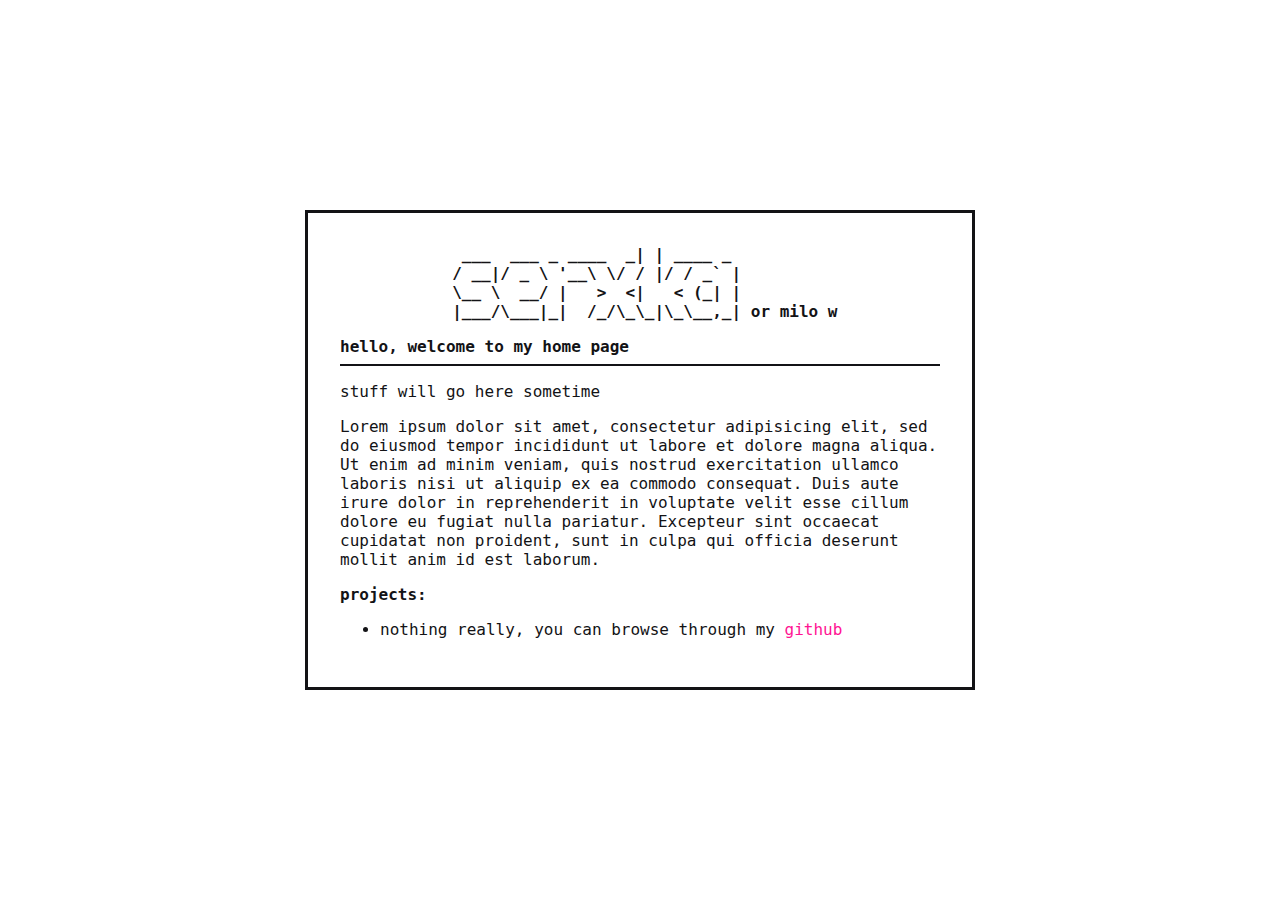
==== index.html @ e48698ba "Initial commit" ====
<!DOCTYPE html>
<html>
<head>
	<title>serxka</title>
	<meta charset="utf-8">
	<link rel="stylesheet" type="text/css" href="res/style.css">
</head>
<body>
	<div id="card">
		<pre style="text-align: center; font-weight: bold; margin: 0; margin-bottom: 16px">
  ___  ___ _ ____  _| | ____ _           
 / __|/ _ \ '__\ \/ / |/ / _` |          
 \__ \  __/ |   >  <|   < (_| |          
 |___/\___|_|  /_/\_\_|\_\__,_| or milo w</pre>
		<h1>hello, welcome to my home page</h1>
		<hr>
		<p>stuff will go here sometime</p>
		<p>Lorem ipsum dolor sit amet, consectetur adipisicing elit, sed do eiusmod
		tempor incididunt ut labore et dolore magna aliqua. Ut enim ad minim veniam,
		quis nostrud exercitation ullamco laboris nisi ut aliquip ex ea commodo
		consequat. Duis aute irure dolor in reprehenderit in voluptate velit esse
		cillum dolore eu fugiat nulla pariatur. Excepteur sint occaecat cupidatat non
		proident, sunt in culpa qui officia deserunt mollit anim id est laborum.</p>
		<h3>projects:</h3>
		<ul>
			<li>nothing really, you can browse through my <a href="https://github.com/serxka">github</a></li>
		</ul>
	</div>
</body>
</html>
---- res/style.css ----
:root {
	--fg-col: #131316;
	--bg-col: #FFF;
	--pri-col: #4D9093;
	--sec-col: #DF2935;
	--text-col: var(--fg-col);
	--link-col: var(--fg-col);
	--border: solid 0.16em var(--fg-col)
}

* {
	font-family: 'Space Mono', monospace;
	font-variant-ligatures: none
}

h1, h2, h3, h4, h5, h6 {
	font-weight: bold;
	font-size: 1em;
	margin: 0
}

hr {
	background: var(--fg-col);
	border: none;
	height: 2.3px;
}

a {
	text-decoration: none
}

a:link {
	color: #ff1493
}

a:visited {
	color: #7F397A
}

a:hover {
	color: #79B5B9
}

a:active {
	color: #8f004c
}

.anchor:link {
	color: var(--text-col)
}

.anchor:visited {
	color: var(--text-col)
}

.anchor:hover {
	color: var(--text-col)
}

.anchor:active {
	color: var(--text-col)
}

body {
	background-color: var(--bg-col);
	color: var(--fg-col);
	display: flex;
	justify-content: center;
	align-content: center;
	max-height: 100vw;
	min-height: 100vh;
	margin: 0;
	padding: 0;
}

#card {
	max-width: 600px;
	min-width: 600px;
	min-height: 400px;
	margin: auto;
	padding: 2em;
	border: solid var(--fg-col) 3px;
}
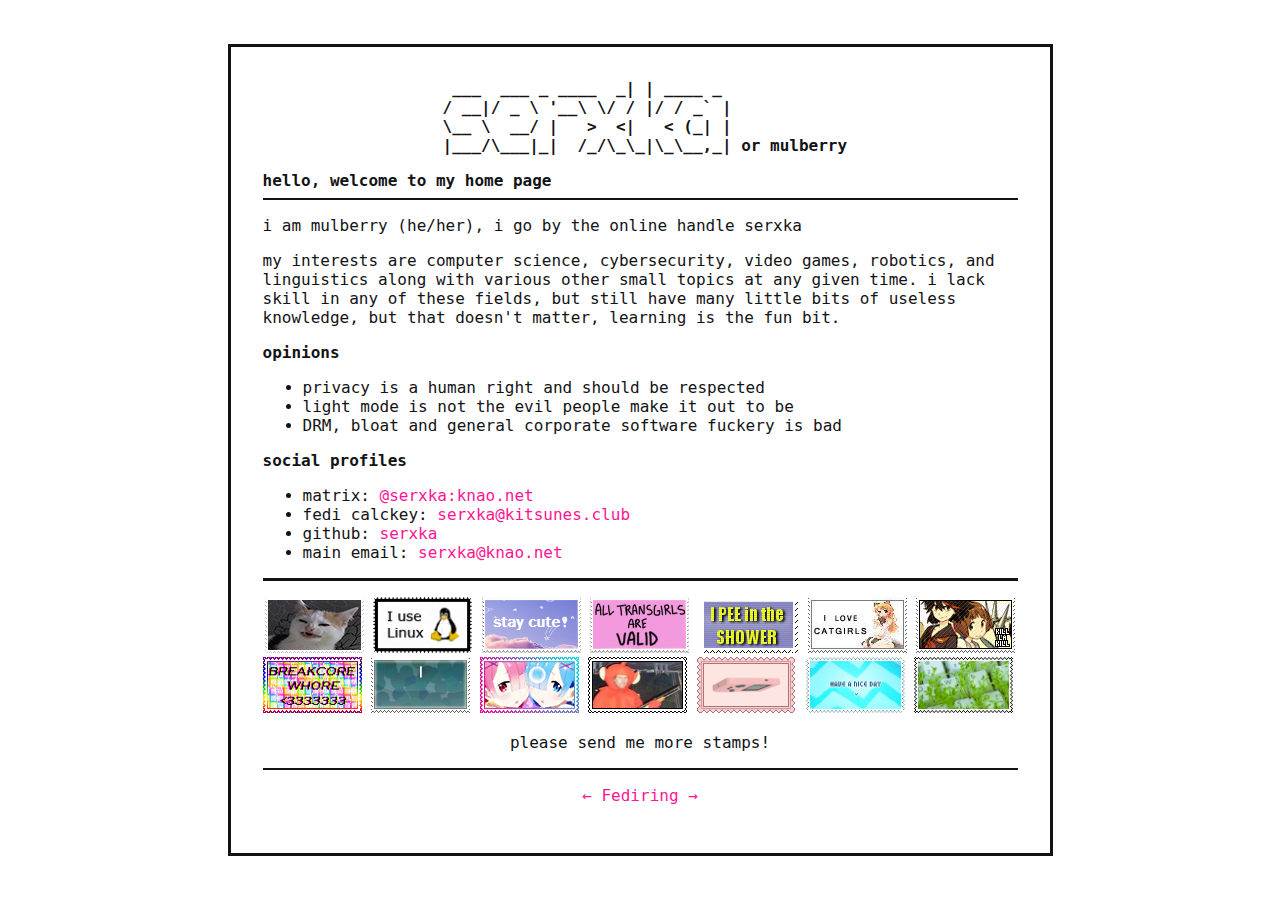
==== commit 88767335: "Updated" ====
--- a/index.html
+++ b/index.html
@@ -8,23 +8,55 @@
 <body>
 	<div id="card">
 		<pre style="text-align: center; font-weight: bold; margin: 0; margin-bottom: 16px">
-  ___  ___ _ ____  _| | ____ _           
- / __|/ _ \ '__\ \/ / |/ / _` |          
- \__ \  __/ |   >  <|   < (_| |          
- |___/\___|_|  /_/\_\_|\_\__,_| or milo w</pre>
+  ___  ___ _ ____  _| | ____ _             
+ / __|/ _ \ '__\ \/ / |/ / _` |            
+ \__ \  __/ |   >  <|   < (_| |            
+ |___/\___|_|  /_/\_\_|\_\__,_| or mulberry</pre>
 		<h1>hello, welcome to my home page</h1>
 		<hr>
-		<p>stuff will go here sometime</p>
-		<p>Lorem ipsum dolor sit amet, consectetur adipisicing elit, sed do eiusmod
-		tempor incididunt ut labore et dolore magna aliqua. Ut enim ad minim veniam,
-		quis nostrud exercitation ullamco laboris nisi ut aliquip ex ea commodo
-		consequat. Duis aute irure dolor in reprehenderit in voluptate velit esse
-		cillum dolore eu fugiat nulla pariatur. Excepteur sint occaecat cupidatat non
-		proident, sunt in culpa qui officia deserunt mollit anim id est laborum.</p>
-		<h3>projects:</h3>
+		<p>
+		i am mulberry (he/her), i go by the online handle serxka
+		</p>
+		<p>
+		my interests are computer science, cybersecurity, video games, robotics, and linguistics along with various other small topics at any given time. i lack skill in any of these fields, but still have many little bits of useless knowledge, but that doesn't matter, learning is the fun bit.
+		</p>
+		<h3>opinions</h3>
 		<ul>
-			<li>nothing really, you can browse through my <a href="https://github.com/serxka">github</a></li>
+			<li>privacy is a human right and should be respected</li>
+			<li>light mode is not the evil people make it out to be</li>
+			<li>DRM, bloat and general corporate software fuckery is bad</li>
 		</ul>
+		<h3>social profiles</h3>
+		<ul>
+			<li>matrix: <a href="https://matrix.to/#/@serxka:knao.net">@serxka:knao.net</a></li>
+			<li>fedi calckey: <a href="https://kitsunes.club/@serxka">serxka@kitsunes.club</a></li>
+			<li>github: <a href="https://github.com/serxka">serxka</a></li>
+			<li>main email: <a href="mailto:serxka@knao.net">serxka@knao.net</a></li>
+		</ul>
+		<hr>
+		<p><span class="stamp99x56">
+			<img src="/res/stamps/cat.png" alt="Confused Cat" width="99" height="56"/>
+			<img src="/res/stamps/iuselinux.png" alt="I Use Linux" width="99" height="56"/>
+			<img src="/res/stamps/staycute.png" alt="stay cute! Shower" width="99" height="56"/>
+			<img src="/res/stamps/tgirlvalid.png" alt="Transgirls are valid" width="99" height="56"/>
+			<img src="/res/stamps/showerpee.gif" alt="I Pee in the Shower" width="99" height="56"/>
+			<img src="/res/stamps/catgirls.jpg" alt="I Love Catgirls" width="99" height="56"/>
+			<img src="/res/stamps/klk.gif" alt="Kill la Kill" width="99" height="56"/>
+			<img src="/res/stamps/breakcorewhore.gif" alt="Breakcore Whore <3333" width="99" height="56"/>
+			<img src="/res/stamps/ineverfin.gif" alt="I never finish anything" width="99" height="56"/>
+			<img src="/res/stamps/remram.gif" alt="Rem and Ram" width="99" height="56"/>
+			<img src="/res/stamps/todd.png" alt="Todd Howard Shotgun Teletubbie" width="99" height="56"/>
+			<img src="/res/stamps/gb.gif" alt="Gameboy Spinning" width="99" height="56"/>
+			<img src="/res/stamps/niceday.png" alt="Have A Nice Day" width="99" height="56"/>
+			<img src="/res/stamps/keyboard.png" alt="Moss Keyboard" width="99" height="56"/>
+		</span></p>
+		<p style="text-align: center">please send me more stamps!</p>
+		<hr>
+		<p style="text-align: center">
+	    	<a href="https://fediring.net/previous?host=s.knao.net">←</a>
+	    	<a href="https://fediring.net/">Fediring</a>
+	    	<a href="https://fediring.net/next?host=s.knao.net">→</a>
+		</p>
 	</div>
 </body>
 </html>
--- a/res/style.css
+++ b/res/style.css
@@ -75,9 +75,17 @@
 
 #card {
 	max-width: 600px;
-	min-width: 600px;
+	min-width: 755px;
 	min-height: 400px;
 	margin: auto;
 	padding: 2em;
 	border: solid var(--fg-col) 3px;
 }
+
+.stamp99x56 {
+  padding: 2px
+}
+
+.stamp88x31 {
+  padding: 2px
+}
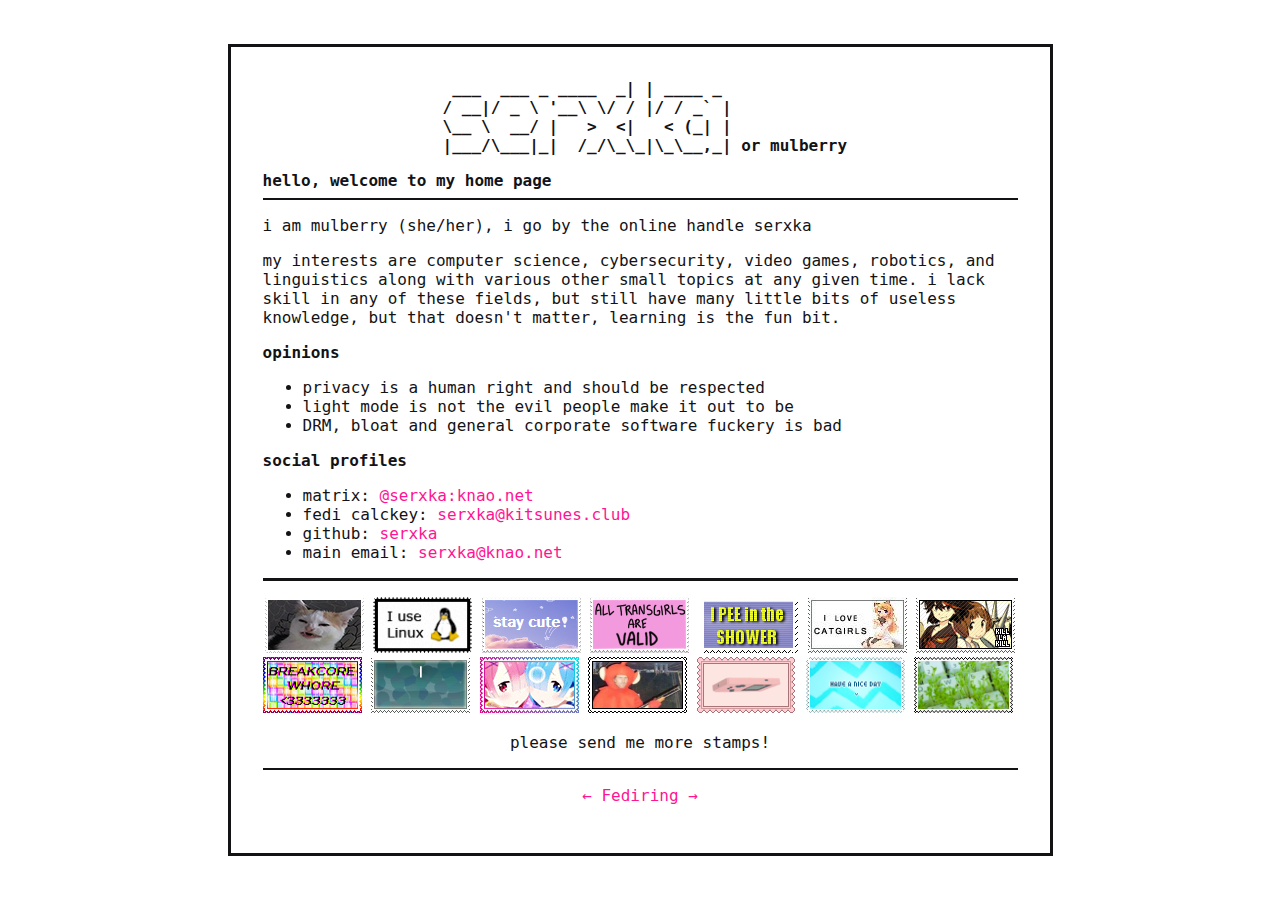
==== commit 11c5a4f1: "Update index.html" ====
--- a/index.html
+++ b/index.html
@@ -15,7 +15,7 @@
 		<h1>hello, welcome to my home page</h1>
 		<hr>
 		<p>
-		i am mulberry (he/her), i go by the online handle serxka
+		i am mulberry (she/her), i go by the online handle serxka
 		</p>
 		<p>
 		my interests are computer science, cybersecurity, video games, robotics, and linguistics along with various other small topics at any given time. i lack skill in any of these fields, but still have many little bits of useless knowledge, but that doesn't matter, learning is the fun bit.
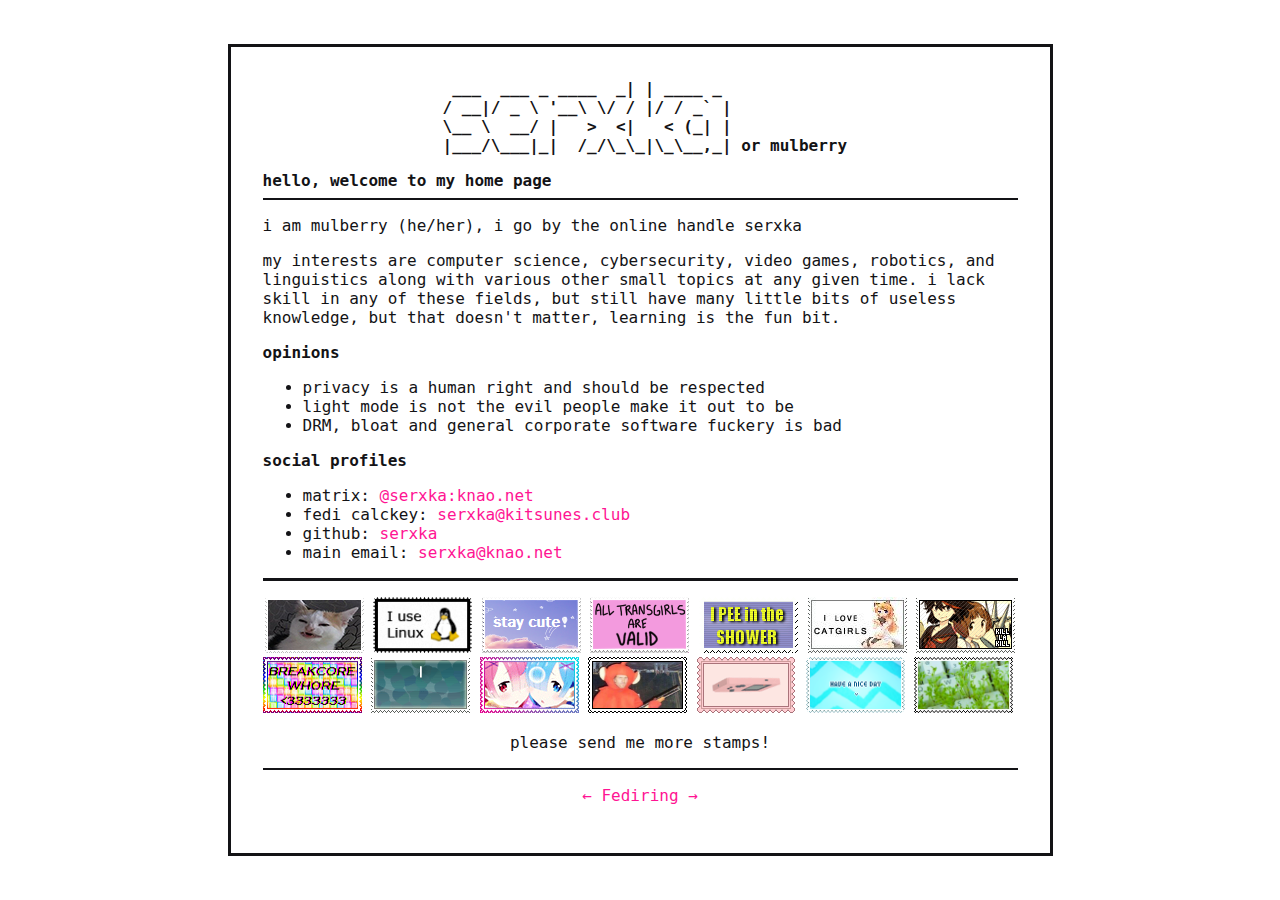
==== commit d5f9ad5b: "Update index.html" ====
--- a/index.html
+++ b/index.html
@@ -15,7 +15,7 @@
 		<h1>hello, welcome to my home page</h1>
 		<hr>
 		<p>
-		i am mulberry (she/her), i go by the online handle serxka
+		i am mulberry (he/her), i go by the online handle serxka
 		</p>
 		<p>
 		my interests are computer science, cybersecurity, video games, robotics, and linguistics along with various other small topics at any given time. i lack skill in any of these fields, but still have many little bits of useless knowledge, but that doesn't matter, learning is the fun bit.
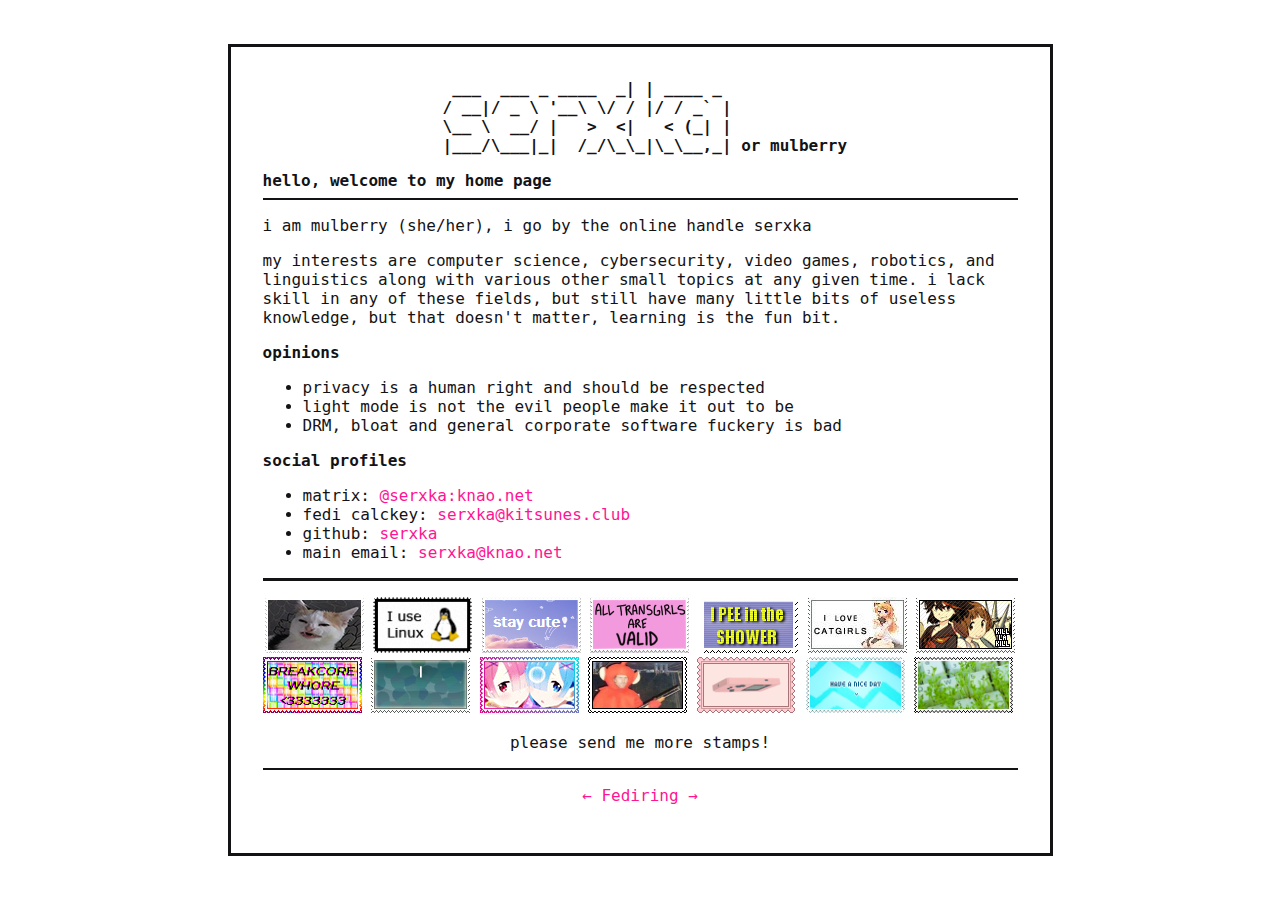
==== commit 12467d41: "Update index.html" ====
--- a/index.html
+++ b/index.html
@@ -15,7 +15,7 @@
 		<h1>hello, welcome to my home page</h1>
 		<hr>
 		<p>
-		i am mulberry (he/her), i go by the online handle serxka
+		i am mulberry (she/her), i go by the online handle serxka
 		</p>
 		<p>
 		my interests are computer science, cybersecurity, video games, robotics, and linguistics along with various other small topics at any given time. i lack skill in any of these fields, but still have many little bits of useless knowledge, but that doesn't matter, learning is the fun bit.
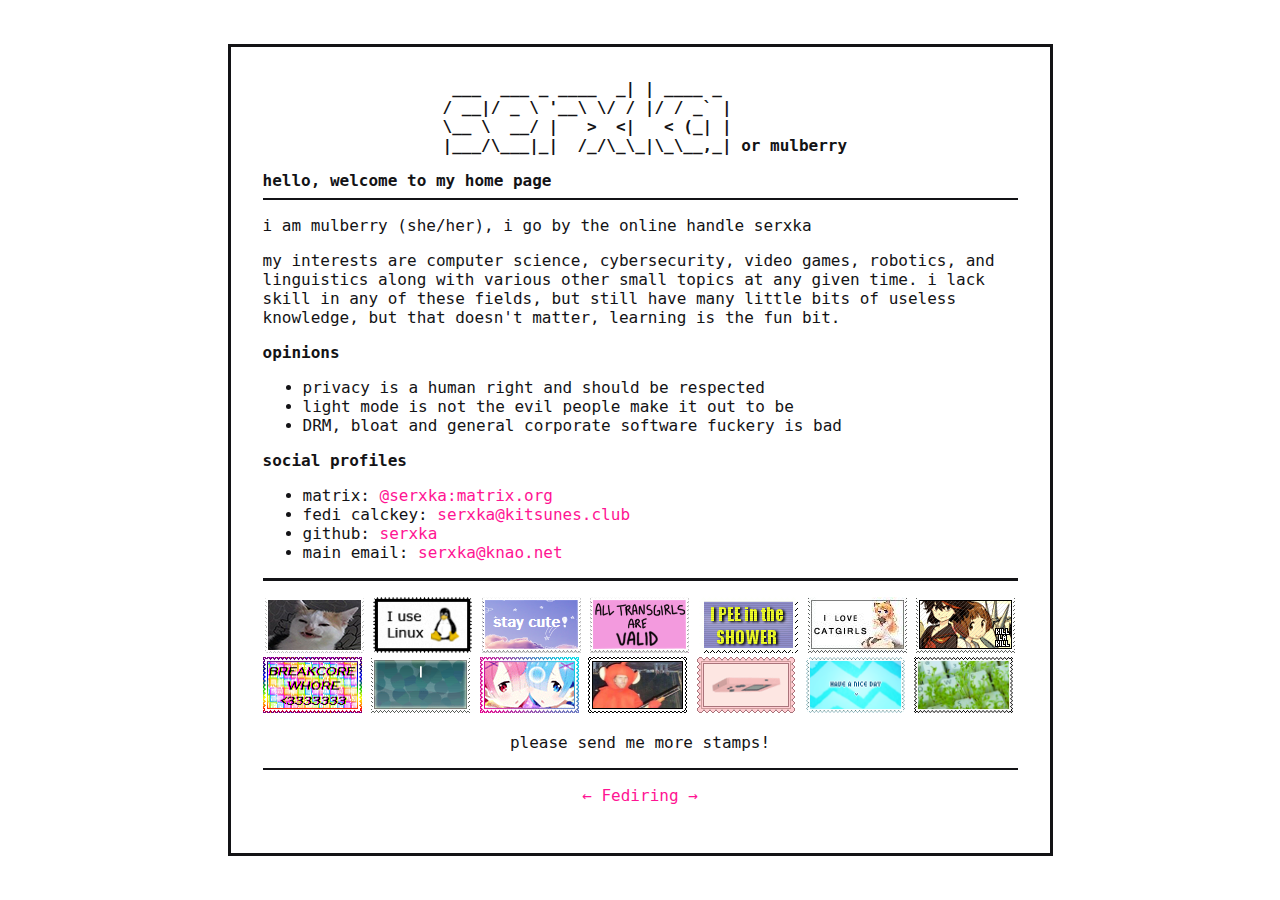
==== commit fdfc0ec6: "Update index.html" ====
--- a/index.html
+++ b/index.html
@@ -28,7 +28,7 @@
 		</ul>
 		<h3>social profiles</h3>
 		<ul>
-			<li>matrix: <a href="https://matrix.to/#/@serxka:knao.net">@serxka:knao.net</a></li>
+			<li>matrix: <a href="https://matrix.to/#/@serxka:matrix.org">@serxka:matrix.org</a></li>
 			<li>fedi calckey: <a href="https://kitsunes.club/@serxka">serxka@kitsunes.club</a></li>
 			<li>github: <a href="https://github.com/serxka">serxka</a></li>
 			<li>main email: <a href="mailto:serxka@knao.net">serxka@knao.net</a></li>
